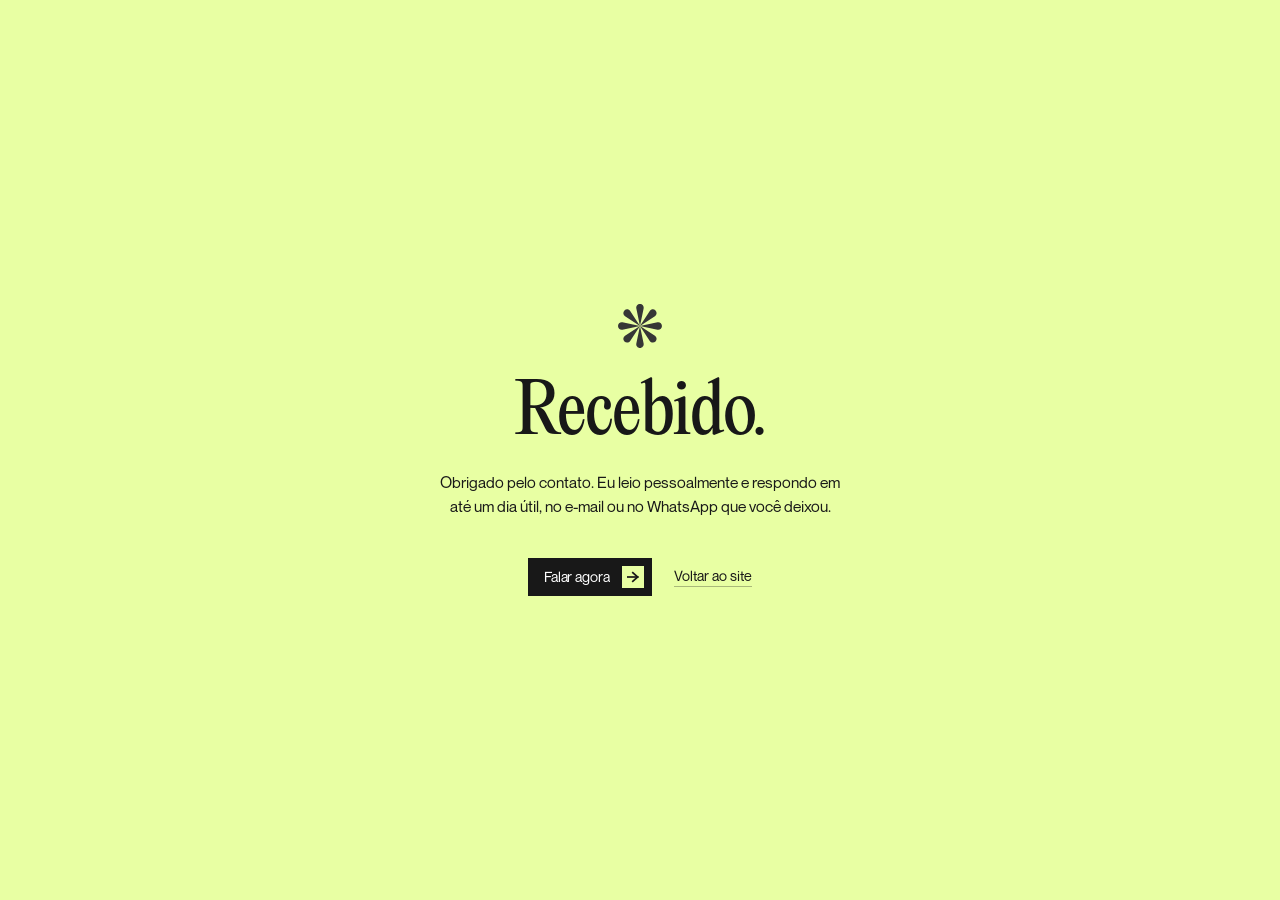
==== obrigado.html @ dfab9596 "feat: jornada em cenas presas no scroll, formulário e painel de contatos O miolo do site deixa de se" ====
<!DOCTYPE html>
<html lang="pt-BR">
<head>
  <meta charset="UTF-8">
  <meta name="viewport" content="width=device-width, initial-scale=1.0">
  <meta name="robots" content="noindex">
  <title>Obrigado | Branding</title>
  <meta name="description" content="Recebi o seu contato.">
  <link rel="preload" href="PPEditorialNew-Regular.otf" as="font" type="font/otf" crossorigin>
  <link rel="preload" href="NeueMontreal-Regular.otf" as="font" type="font/otf" crossorigin>
  <link rel="stylesheet" href="style.css?v=42">
</head>
<body>
  <main class="thanks">
    <img class="thanks-logo" src="logo_escura.svg" alt="" aria-hidden="true" width="323" height="323" draggable="false">
    <h1 class="thanks-title">Recebido.</h1>
    <p class="thanks-sub">Obrigado pelo contato. Eu leio pessoalmente e respondo em até um dia útil, no e-mail ou no WhatsApp que você deixou.</p>
    <div class="thanks-actions">
      <a href="https://wa.me/5554991595375?text=Ol%C3%A1%2C+Pedro.+Acabei+de+preencher+o+formul%C3%A1rio+no+site." target="_blank" rel="noopener noreferrer" class="hero-btn" aria-label="Falar agora no WhatsApp">
        <span class="btn-text-mask">
          <span class="btn-text-track">
            <span class="btn-text">Falar agora</span>
            <span class="btn-text">Falar agora</span>
          </span>
        </span>
        <span class="btn-icon-wrapper" aria-hidden="true">
          <span class="btn-icon-box"></span>
          <span class="btn-icon-mask">
            <span class="icon-slide-track">
              <svg class="arrow-svg" viewBox="0 0 16 16" width="14" height="14" fill="none" stroke="currentColor" stroke-width="1.8" stroke-linecap="square" stroke-linejoin="miter">
                <path d="M2.5 8h10.5"></path>
                <path d="M7.8 3.3L13 8l-5.2 4.7"></path>
              </svg>
              <svg class="arrow-svg" viewBox="0 0 16 16" width="14" height="14" fill="none" stroke="currentColor" stroke-width="1.8" stroke-linecap="square" stroke-linejoin="miter">
                <path d="M2.5 8h10.5"></path>
                <path d="M7.8 3.3L13 8l-5.2 4.7"></path>
              </svg>
            </span>
          </span>
        </span>
      </a>
      <a class="thanks-back" href="index.html">Voltar ao site</a>
    </div>
  </main>
</body>
</html>
---- style.css ----
/* Fonts Setup */
@font-face {
  font-family: 'PP Editorial New';
  src: url('./PPEditorialNew-Regular.otf') format('opentype');
  font-weight: 400;
  font-style: normal;
  font-display: block;
}

@font-face {
  font-family: 'Neue Montreal';
  src: url('./NeueMontreal-Regular.otf') format('opentype');
  font-weight: 400;
  font-style: normal;
  font-display: block;
}

/* CSS Variables */
:root {
  --color-bg: #E8FFA3;
  --color-dark: #181818;
  --color-white: #FFFFFF;
  --font-serif: 'PP Editorial New', Georgia, serif;
  --font-sans: 'Neue Montreal', -apple-system, BlinkMacSystemFont, 'Segoe UI', Roboto, sans-serif;
}

/* Reset & Base */
*,
*::before,
*::after {
  margin: 0;
  padding: 0;
  box-sizing: border-box;
  -webkit-font-smoothing: antialiased;
  -moz-osx-font-smoothing: grayscale;
}

::selection {
  background-color: #00B183;
  color: #FFFFFF;
}

::-moz-selection {
  background-color: #00B183;
  color: #FFFFFF;
}

html,
body {
  width: 100%;
  min-height: 100%;
  background-color: var(--color-bg);
  color: var(--color-dark);
  font-family: var(--font-sans);
}

/* O corte horizontal fica no html: overflow-x hidden no body faria dele uma
   caixa de rolagem, e aí o palco sticky da jornada nunca gruda. clip corta
   sem criar caixa de rolagem; onde ele não existir, o html já resolve. */
html {
  overflow-x: hidden;
}

body {
  overflow-x: clip;
}

/* Hero Section */
.hero {
  position: relative;
  width: 100%;
  min-height: auto;
  background-color: var(--color-bg);
  display: flex;
  flex-direction: column;
  align-items: center;
  justify-content: flex-start;
  overflow: hidden;
  user-select: none;
  padding-bottom: 0;
}

/* Content Area */
.hero-content {
  position: relative;
  z-index: 10;
  display: flex;
  flex-direction: column;
  align-items: center;
  text-align: center;
  padding-top: clamp(64px, 10vh, 120px);
  padding-inline: 20px;
  max-width: 1200px;
  margin: 0 auto;
}

/* Logo acima do título */
.hero-logo {
  display: block;
  width: clamp(42px, 3.8vw, 62px);
  height: auto;
  margin-bottom: clamp(18px, 2.6vh, 30px);
  user-select: none;
}

/* Headline */
.hero-title {
  font-family: var(--font-serif);
  font-size: clamp(2.2rem, 4.4vw, 4.4rem);
  font-weight: 400;
  line-height: 1.08;
  letter-spacing: -0.015em;
  color: var(--color-dark);
  display: flex;
  flex-direction: column;
  align-items: center;
  text-wrap: balance;
}

.hero-title span {
  display: block;
}

/* Subtitle */
.hero-subtitle {
  font-family: var(--font-sans);
  font-size: clamp(0.95rem, 1.15vw, 1.25rem);
  font-weight: 400;
  color: var(--color-dark);
  margin-top: clamp(12px, 1.6vh, 20px);
  letter-spacing: -0.01em;
  text-wrap: balance;
}

/* Indicador de scroll — trilho fino com um traço descendo até um ponto,
   o mesmo vocabulário de linha + nó da linha do tempo */
.hero-scroll {
  display: inline-flex;
  flex-direction: column;
  align-items: center;
  gap: 6px;
  margin-top: clamp(24px, 3.4vh, 38px);
  padding: 6px 12px;
  text-decoration: none;
  color: var(--color-dark);
  -webkit-tap-highlight-color: transparent;
}

.hero-scroll-rail {
  position: relative;
  display: block;
  width: 1px;
  height: clamp(36px, 5vh, 52px);
  background-color: rgba(24, 24, 24, 0.18);
  overflow: hidden;
}

.hero-scroll-line {
  position: absolute;
  left: 0;
  top: 0;
  width: 100%;
  height: 42%;
  background-color: var(--color-dark);
  transform: translateY(-100%);
  animation: hero-scroll-line 2.4s cubic-bezier(0.65, 0, 0.35, 1) infinite;
}

.hero-scroll-dot {
  display: block;
  width: 5px;
  height: 5px;
  border-radius: 50%;
  background-color: var(--color-dark);
  opacity: 0.35;
  animation: hero-scroll-dot 2.4s cubic-bezier(0.65, 0, 0.35, 1) infinite;
}

.hero-scroll:hover .hero-scroll-rail {
  background-color: rgba(24, 24, 24, 0.32);
}

.hero-scroll:focus-visible {
  outline: 1px solid var(--color-dark);
  outline-offset: 4px;
}

/* O traço atravessa o trilho e sai por baixo (42% × 238% ≈ 100%) */
@keyframes hero-scroll-line {
  0% { transform: translateY(-100%); }
  70%, 100% { transform: translateY(238%); }
}

/* O ponto acende quando o traço chega nele */
@keyframes hero-scroll-dot {
  0%, 52% { opacity: 0.35; transform: scale(1); }
  66% { opacity: 1; transform: scale(1.5); }
  86%, 100% { opacity: 0.35; transform: scale(1); }
}

@media (prefers-reduced-motion: reduce) {
  .hero-scroll-line,
  .hero-scroll-dot {
    animation: none;
  }

  .hero-scroll-line {
    transform: none;
  }
}

@media (prefers-reduced-motion: no-preference) {
  html {
    scroll-behavior: smooth;
  }
}

/* CTA Button */

.hero-btn {
  display: inline-flex;
  align-items: center;
  gap: 12px;
  background-color: var(--color-dark);
  color: #FFFFFF;
  padding: 8px 8px 8px 16px;
  border-radius: 0;
  font-family: var(--font-sans);
  font-size: 14.5px;
  font-weight: 400;
  text-decoration: none;
  cursor: pointer;
  border: none;
  box-shadow: none;
  position: relative;
  overflow: hidden;
  isolation: isolate;
  -webkit-mask-image: -webkit-radial-gradient(white, black);
  /* Fix Safari overflow bug */
  -webkit-backface-visibility: hidden;
  backface-visibility: hidden;
  transform: translateZ(0);
}

.hero-btn::before {
  content: '';
  position: absolute;
  inset: 0;
  background-color: #00B183;
  transform: translate3d(0, 100%, 0);
  transition: transform 0.65s cubic-bezier(0.85, 0, 0.15, 1);
  z-index: -1;
  -webkit-backface-visibility: hidden;
  backface-visibility: hidden;
  will-change: transform;
}

.hero-btn:hover::before {
  transform: translate3d(0, 0%, 0);
}

.hero-btn:hover {
  transform: translateZ(0);
  box-shadow: none;
}

.hero-btn:active {
  transform: translateZ(0);
  box-shadow: none;
}

.btn-text-mask {
  display: inline-block;
  overflow: hidden;
  height: 19px;
  position: relative;
  z-index: 1;
  -webkit-mask-image: -webkit-radial-gradient(white, black);
  -webkit-backface-visibility: hidden;
  backface-visibility: hidden;
  transform: translateZ(0);
}

.btn-text-track {
  display: flex;
  flex-direction: column;
  transform: translate3d(0, 0, 0);
  transition: transform 0.65s cubic-bezier(0.85, 0, 0.15, 1);
  -webkit-backface-visibility: hidden;
  backface-visibility: hidden;
  will-change: transform;
}

.hero-btn:hover .btn-text-track {
  transform: translate3d(0, -19px, 0);
}

.btn-text {
  letter-spacing: -0.01em;
  display: block;
  height: 19px;
  line-height: 19px;
  white-space: nowrap;
  -webkit-font-smoothing: antialiased;
}

.btn-icon-wrapper {
  display: inline-flex;
  align-items: center;
  justify-content: center;
  width: 22px;
  height: 22px;
  position: relative;
  overflow: visible;
  flex-shrink: 0;
  -webkit-backface-visibility: hidden;
  backface-visibility: hidden;
  transform: translateZ(0);
}

.btn-icon-box {
  position: absolute;
  top: 0;
  left: 0;
  width: 22px;
  height: 22px;
  background-color: var(--color-bg);
  border-radius: 0;
  transform: translate3d(0, 0, 0) rotate(0deg);
  transition: transform 0.65s cubic-bezier(0.85, 0, 0.15, 1);
  z-index: 1;
  -webkit-backface-visibility: hidden;
  backface-visibility: hidden;
  will-change: transform;
}

.hero-btn:hover .btn-icon-box {
  transform: translate3d(0, 0, 0) rotate(90deg);
}

.btn-icon-mask {
  position: absolute;
  top: 0;
  left: 0;
  width: 22px;
  height: 22px;
  overflow: hidden;
  z-index: 2;
  pointer-events: none;
  -webkit-mask-image: -webkit-radial-gradient(white, black);
  -webkit-backface-visibility: hidden;
  backface-visibility: hidden;
  transform: translateZ(0);
}

.icon-slide-track {
  position: absolute;
  left: 0;
  top: 0;
  width: 44px;
  height: 22px;
  display: flex;
  align-items: center;
  justify-content: flex-start;
  transform: translate3d(-22px, 0, 0);
  transition: transform 0.65s cubic-bezier(0.85, 0, 0.15, 1);
  color: var(--color-dark);
  -webkit-backface-visibility: hidden;
  backface-visibility: hidden;
  will-change: transform;
}

.hero-btn:hover .icon-slide-track {
  transform: translate3d(0px, 0, 0);
}

.arrow-svg {
  width: 22px;
  height: 22px;
  flex-shrink: 0;
  padding: 3.5px;
  display: block;
  box-sizing: border-box;
  -webkit-backface-visibility: hidden;
  backface-visibility: hidden;
  transform: translateZ(0);
}

/* Image Container */
.hero-image-container {
  position: relative;
  width: 100%;
  display: flex;
  justify-content: center;
  align-items: flex-end;
  pointer-events: none;
  z-index: 1;
  /* A foto tem ~14.8% de área transparente acima do cabelo. Puxa o
     container para cima nessa proporção da altura dela, deixando ~36px
     visíveis entre o indicador de scroll e o topo do cabelo. */
  margin-top: calc(36px - 0.148 * clamp(600px, 78vh, 980px));
  margin-bottom: 0;
  line-height: 0;
}

.hero-person-img {
  width: auto;
  height: clamp(600px, 78vh, 980px);
  max-width: 100%;
  object-fit: contain;
  object-position: bottom center;
  display: block;
  vertical-align: bottom;
  margin-bottom: 0;
}

/* Smooth reveal animation */
@keyframes fadeInUp {
  from {
    opacity: 0;
    transform: translateY(20px);
  }

  to {
    opacity: 1;
    transform: translateY(0);
  }
}

.hero-logo {
  opacity: 0;
  animation: fadeInUp 0.9s cubic-bezier(0.16, 1, 0.3, 1) forwards;
}

.hero-title {
  animation: fadeInUp 0.9s cubic-bezier(0.16, 1, 0.3, 1) forwards;
}

.hero-subtitle {
  opacity: 0;
  animation: fadeInUp 0.9s cubic-bezier(0.16, 1, 0.3, 1) 0.15s forwards;
}

.hero-scroll {
  opacity: 0;
  animation: fadeInUp 0.9s cubic-bezier(0.16, 1, 0.3, 1) 0.45s forwards;
}

.hero-person-img {
  opacity: 0;
  animation: fadeInUp 1.1s cubic-bezier(0.16, 1, 0.3, 1) 0.2s forwards;
}

/* Responsive adjustments for Mobile & Tablet */
@media (max-width: 768px) {
  .hero {
    min-height: auto;
    justify-content: space-between;
  }

  .hero-content {
    padding-top: clamp(64px, 12vw, 68px);
    padding-inline: 16px;
  }

  .hero-logo {
    width: clamp(40px, 11vw, 50px);
    margin-bottom: clamp(16px, 4.5vw, 22px);
  }

  .hero-title {
    font-size: clamp(3.3rem, 12.4vw, 4.7rem);
    line-height: 1.05;
    letter-spacing: -0.02em;
  }

  .hero-subtitle {
    font-size: clamp(0.9rem, 3.4vw, 1.05rem);
    margin-top: clamp(12px, 3vw, 16px);
  }

  .hero-scroll {
    margin-top: clamp(16px, 4.5vw, 24px);
  }

  .hero-btn {
    padding: 8px 10px 8px 16px;
    font-size: 14px;
  }

  .hero-image-container {
    position: relative;
    bottom: auto;
    left: auto;
    transform: none;
    width: 100%;
    height: clamp(380px, 110vw, 540px);
    /* mesma compensação do desktop: ~22px visíveis até o topo do cabelo */
    margin-top: calc(22px - 0.148 * clamp(380px, 110vw, 540px));
  }

  .hero-person-img {
    height: 100%;
    width: auto;
    max-width: none;
    object-fit: contain;
    object-position: bottom center;
  }
}

/* Very narrow smartphones (iPhone SE / 360px) */
@media (max-width: 380px) {
  .hero-title {
    font-size: 3.1rem;
  }

  .hero-content {
    padding-top: 36px;
    padding-inline: 12px;
  }

  .hero-image-container {
    height: 420px;
    margin-top: calc(22px - 0.148 * 420px);
  }
}

/* Short height screens (landscape or smaller smartphones) */
@media (max-height: 680px) and (max-width: 768px) {
  .hero-content {
    padding-top: 28px;
  }

  .hero-title {
    font-size: clamp(2.9rem, 10vw, 3.8rem);
  }

  .hero-subtitle {
    margin-top: 6px;
  }

  .hero-scroll {
    margin-top: 8px;
  }

  .hero-image-container {
    height: 360px;
    margin-top: calc(22px - 0.148 * 360px);
  }
}

/* ==========================================================================
   Showcase Branding Grid (Edge-to-Edge 9:16)
   ========================================================================== */
.branding-grid-section {
  width: 100%;
  background-color: #101010;
  overflow: hidden;
  position: relative;
}

.branding-grid {
  display: grid;
  grid-template-columns: repeat(7, 1fr);
  width: 100%;
  margin: 0;
  padding: 0;
  gap: 0;
  background-color: transparent;
}

.grid-card {
  position: relative;
  width: 100%;
  aspect-ratio: 9 / 16;
  background-color: #141414;
  overflow: hidden;
  display: flex;
  align-items: center;
  justify-content: center;
  cursor: pointer;
  outline: none;
  border: none;
  transition: transform 0.4s cubic-bezier(0.16, 1, 0.3, 1),
    box-shadow 0.4s cubic-bezier(0.16, 1, 0.3, 1),
    z-index 0.4s ease;
  user-select: none;
}

.grid-card:hover {
  z-index: 5;
  outline: none;
}

/* ==========================================================================
   Card Slideshow System (for dynamic brands like DOLCE)
   ========================================================================== */
.card-slides-container {
  position: absolute;
  inset: 0;
  width: 100%;
  height: 100%;
  overflow: hidden;
}

/* Só dois slides ficam visíveis por card: o que entra (.active, por cima)
   e o que sai (.is-leaving, por baixo, recuando até ser coberto) */
.card-slide {
  position: absolute;
  inset: 0;
  width: 100%;
  height: 100%;
  opacity: 0;
  visibility: hidden;
  display: flex;
  align-items: center;
  justify-content: center;
  z-index: 0;
  overflow: hidden;
}

.card-slide.active {
  opacity: 1;
  visibility: visible;
  z-index: 2;
}

.card-slide.is-leaving {
  opacity: 1;
  visibility: visible;
  z-index: 1;
}

/* Véu que escurece o slide que está saindo */
.card-slide::after {
  content: '';
  position: absolute;
  inset: 0;
  z-index: 2;
  background-color: #000;
  opacity: 0;
  pointer-events: none;
}

/* ---- Entrada: cortina + zoom que assenta + logo que sobe do desfoque ---- */
.card-slide.is-entering {
  animation: card-wipe-up 0.95s cubic-bezier(0.77, 0, 0.175, 1) both;
}

/* Cards alternados abrem a cortina no sentido contrário: xadrez no grid */
.grid-card:nth-child(even) .card-slide.is-entering {
  animation-name: card-wipe-down;
}

.card-slide.is-entering .slide-bg {
  animation: card-bg-settle 1.4s cubic-bezier(0.16, 1, 0.3, 1) both;
}

.card-slide.is-entering .slide-logo-wrapper {
  animation: card-logo-in 0.85s cubic-bezier(0.16, 1, 0.3, 1) 0.38s both;
}

/* ---- Saída: recua, escurece e a logo sobe sumindo ---- */
.card-slide.is-leaving .slide-bg {
  animation: card-bg-recede 0.95s cubic-bezier(0.77, 0, 0.175, 1) both;
}

.card-slide.is-leaving::after {
  animation: card-veil 0.95s cubic-bezier(0.77, 0, 0.175, 1) both;
}

.card-slide.is-leaving .slide-logo-wrapper {
  animation: card-logo-out 0.5s cubic-bezier(0.7, 0, 0.84, 0) both;
}

@keyframes card-wipe-up {
  from { clip-path: inset(100% 0 0 0); }
  to { clip-path: inset(0 0 0 0); }
}

@keyframes card-wipe-down {
  from { clip-path: inset(0 0 100% 0); }
  to { clip-path: inset(0 0 0 0); }
}

@keyframes card-bg-settle {
  from { transform: scale(1.28); }
  to { transform: scale(1); }
}

@keyframes card-bg-recede {
  from { transform: scale(1); }
  to { transform: scale(1.12); }
}

@keyframes card-veil {
  from { opacity: 0; }
  to { opacity: 0.65; }
}

@keyframes card-logo-in {
  from {
    opacity: 0;
    transform: translateY(22px);
    filter: blur(8px);
  }
  to {
    opacity: 1;
    transform: translateY(0);
    filter: blur(0);
  }
}

@keyframes card-logo-out {
  to {
    opacity: 0;
    transform: translateY(-16px);
    filter: blur(4px);
  }
}

@media (prefers-reduced-motion: reduce) {
  .card-slide.is-entering,
  .card-slide.is-entering .slide-bg,
  .card-slide.is-entering .slide-logo-wrapper,
  .card-slide.is-leaving .slide-bg,
  .card-slide.is-leaving::after,
  .card-slide.is-leaving .slide-logo-wrapper {
    animation: none;
  }

  .card-slide.is-leaving {
    visibility: hidden;
  }
}

.slide-bg {
  position: absolute;
  inset: 0;
  width: 100%;
  height: 100%;
  object-fit: cover;
  object-position: center;
  user-select: none;
  pointer-events: none;
}

.slide-logo-wrapper {
  position: relative;
  z-index: 3;
  width: 75%;
  height: 30%;
  max-width: 75%;
  max-height: 30%;
  display: flex;
  align-items: center;
  justify-content: center;
  pointer-events: none;
}

.slide-logo {
  max-width: 100%;
  max-height: 100%;
  width: auto;
  height: auto;
  object-fit: contain;
  transition: transform 0.4s cubic-bezier(0.16, 1, 0.3, 1);
}

.grid-card:hover .slide-logo {
  transform: scale(1.08);
}

/* Background Gradients & Effects for Placeholder Cards */
.card-bg {
  position: absolute;
  inset: 0;
  opacity: 0.6;
  transition: opacity 0.5s ease, transform 0.6s cubic-bezier(0.16, 1, 0.3, 1);
  background-size: 200% 200%;
}

.grid-card:hover .card-bg {
  opacity: 0.95;
  transform: scale(1.06);
}

.card-bg-1 {
  background: radial-gradient(circle at 50% 30%, #2a2c36 0%, #111216 80%);
}

.card-bg-2 {
  background: radial-gradient(circle at 60% 70%, #2b3322 0%, #12160e 80%);
}

.card-bg-3 {
  background: radial-gradient(circle at 40% 40%, #302636 0%, #140f17 80%);
}

.card-bg-4 {
  background: radial-gradient(circle at 50% 80%, #1f2d33 0%, #0d1417 80%);
}

.card-bg-5 {
  background: radial-gradient(circle at 70% 30%, #382d24 0%, #16120e 80%);
}

.card-bg-6 {
  background: radial-gradient(circle at 30% 60%, #22302e 0%, #0e1615 80%);
}

.card-bg-7 {
  background: radial-gradient(circle at 50% 50%, #2f2525 0%, #140e0e 80%);
}

.card-bg-8 {
  background: radial-gradient(circle at 60% 30%, #2c2538 0%, #120e17 80%);
}

.card-bg-9 {
  background: radial-gradient(circle at 40% 70%, #213327 0%, #0e1711 80%);
}

.card-bg-10 {
  background: radial-gradient(circle at 50% 20%, #35293b 0%, #150f19 80%);
}

.card-bg-11 {
  background: radial-gradient(circle at 30% 80%, #23313a 0%, #0d1519 80%);
}

.card-bg-12 {
  background: radial-gradient(circle at 70% 50%, #383324 0%, #17150e 80%);
}

.card-bg-13 {
  background: radial-gradient(circle at 50% 60%, #2c2d33 0%, #121217 80%);
}

.card-bg-14 {
  background: radial-gradient(circle at 40% 30%, #33242b 0%, #160e12 80%);
}

.card-bg-15 {
  background: radial-gradient(circle at 60% 40%, #233633 0%, #0e1715 80%);
}

/* Card Content & Brand Logo */
.card-content {
  position: relative;
  width: 100%;
  height: 100%;
  display: flex;
  flex-direction: column;
  align-items: center;
  justify-content: center;
  padding: 16px 10px;
  z-index: 2;
}

.card-logo-box {
  display: flex;
  flex-direction: column;
  align-items: center;
  justify-content: center;
  gap: 12px;
  color: #F5F5F5;
  transition: transform 0.4s cubic-bezier(0.16, 1, 0.3, 1),
    color 0.3s ease;
}

.preview-logo-icon {
  width: clamp(26px, 2.6vw, 38px);
  height: clamp(26px, 2.6vw, 38px);
  stroke: currentColor;
  filter: drop-shadow(0 2px 8px rgba(0, 0, 0, 0.4));
  transition: transform 0.4s cubic-bezier(0.16, 1, 0.3, 1),
    stroke 0.3s ease;
}

.card-brand-name {
  font-family: var(--font-sans);
  font-size: clamp(0.68rem, 0.78vw, 0.85rem);
  font-weight: 500;
  letter-spacing: 0.18em;
  color: #FFFFFF;
  opacity: 0.85;
  transition: opacity 0.3s ease, letter-spacing 0.3s ease;
}

.grid-card:hover .card-logo-box {
  transform: translateY(-4px) scale(1.05);
  color: var(--color-bg);
}

.grid-card:hover .preview-logo-icon {
  stroke: var(--color-bg);
}

.grid-card:hover .card-brand-name {
  opacity: 1;
  letter-spacing: 0.22em;
  color: #FFFFFF;
}

.card-tag {
  position: absolute;
  bottom: 10px;
  right: 12px;
  font-family: var(--font-sans);
  font-size: 0.65rem;
  font-weight: 500;
  letter-spacing: 0.08em;
  color: rgba(255, 255, 255, 0.25);
  transition: color 0.3s ease;
}

.grid-card:hover .card-tag {
  color: var(--color-bg);
}

/* Desktop: 2 rows x 7 cols = 14 slots */
@media (min-width: 769px) {
  .branding-grid {
    grid-template-columns: repeat(7, 1fr);
  }
}

/* Mobile: 4 rows x 3 cols = 12 cards (hiding ANDERSON and SOBERANA) */
@media (max-width: 768px) {
  .branding-grid {
    grid-template-columns: repeat(3, 1fr);
  }

  .grid-card[data-brand="ANDERSON"],
  .grid-card[data-brand="SOBERANA"] {
    display: none !important;
  }
}

/* ==========================================================================
   Jornada — palco fixo e cenas que aparecem no centro
   O JS escreve um único número por cena, --p (0 a 1, o avanço daquela cena).
   Tudo o que aparece deriva dele em CSS, então o scroll não dispara layout.
   Sem JS a seção vira um empilhamento normal, com todo o conteúdo visível.
   ========================================================================== */
.journey {
  --tl-text: #F2F0EA;
  --tl-muted: rgba(242, 240, 234, 0.46);
  --tl-line: rgba(242, 240, 234, 0.32);
  --tl-line-soft: rgba(242, 240, 234, 0.19);
  --tl-accent: var(--color-bg);

  position: relative;
  width: 100%;
  background-color: #101010;
  color: var(--tl-text);
  font-family: var(--font-sans);
  user-select: none;
}

.tl-defs {
  position: absolute;
  width: 0;
  height: 0;
  overflow: hidden;
}

/* ---- Modo empilhado (sem JS / movimento reduzido) ---- */
.scene {
  padding: clamp(72px, 11vh, 150px) clamp(20px, 4vw, 64px);
}

.scene-inner {
  max-width: 1320px;
  margin: 0 auto;
  text-align: center;
}

/* ---- Modo jornada ---- */
.journey.js-journey {
  height: calc(var(--journey-len, 7) * 100svh);
}

.journey.js-journey .journey-stage {
  position: sticky;
  top: 0;
  height: 100svh;
  overflow: hidden;
}

.journey.js-journey .scene {
  position: absolute;
  inset: 0;
  display: flex;
  align-items: center;
  justify-content: center;
  padding: clamp(28px, 7vh, 72px) clamp(20px, 4vw, 64px);
  opacity: 0;
  visibility: hidden;
  will-change: opacity, transform;
}

.journey.js-journey .scene.is-on {
  visibility: visible;
}

.scene[hidden] {
  display: none;
}

/* A cena encolhe se o conteúdo não couber na altura do palco (telas baixas) */
.journey.js-journey .scene-inner {
  width: 100%;
  transform: scale(var(--fit, 1));
  transform-origin: center center;
}

/* Trilho de avanço da jornada. Em tela estreita o texto ocupa a largura
   inteira e ele encostaria nas linhas, então só aparece no layout largo. */
.journey-rail {
  display: none;
}

@media (min-width: 981px) {
  .journey.js-journey .journey-rail {
    display: block;
  }
}

.journey.js-journey .journey-rail {
  position: absolute;
  right: clamp(14px, 2.2vw, 34px);
  top: 50%;
  width: 1px;
  height: clamp(84px, 15vh, 160px);
  margin-top: calc(clamp(84px, 15vh, 160px) / -2);
  background-color: var(--tl-line-soft);
}

.journey-rail-fill {
  position: absolute;
  left: 0;
  right: 0;
  top: 0;
  height: calc(var(--jp, 0) * 100%);
  background-color: var(--tl-accent);
}

/* --------------------------------------------------------------------------
   Aparecimento — um elemento por limiar (--at) sobre o avanço da cena (--p)
   --sp = quão rápido ele completa; --rise = de quanto abaixo ele sobe
   -------------------------------------------------------------------------- */
.scene .rv {
  --r: clamp(0, calc((var(--p, 1) - var(--at, 0)) * var(--sp, 11)), 1);
  opacity: var(--r);
  transform: translate3d(0, calc((1 - var(--r)) * var(--rise, 14px)), 0);
}

/* --------------------------------------------------------------------------
   Texto que acende palavra por palavra conforme o scroll avança
   --lit é a posição da onda na frase; cada palavra acende quando ela passa.
   -------------------------------------------------------------------------- */
.scene-words {
  --lit: calc((var(--p, 1) - 0.02) / 0.60 * (var(--n, 1) + 2));
}

.scene-words .w {
  opacity: clamp(0.15, calc((var(--lit) - var(--i, 0)) * 1.4), 1);
}

.scene-keep {
  white-space: nowrap;
}

.scene-reg {
  font-size: 0.6em;
  vertical-align: 0.55em;
  letter-spacing: 0.02em;
}

/* --------------------------------------------------------------------------
   Cenas de texto
   -------------------------------------------------------------------------- */
.scene-title {
  font-family: var(--font-serif);
  font-weight: 400;
  font-size: clamp(2.2rem, 4.4vw, 4.4rem);
  line-height: 1.08;
  letter-spacing: -0.015em;
  color: var(--tl-accent);
  max-width: calc(12.4 * clamp(2.2rem, 4.4vw, 4.4rem));
  margin-inline: auto;
  text-wrap: balance;
}

.scene-title em {
  font-style: italic;
}

.scene-sub {
  font-family: var(--font-sans);
  font-size: clamp(0.95rem, 1.15vw, 1.25rem);
  letter-spacing: -0.01em;
  color: var(--tl-text);
  margin-top: clamp(18px, 2.4vw, 32px);
}

.scene-body {
  max-width: 780px;
  margin-inline: auto;
  font-family: var(--font-sans);
  font-size: clamp(1.05rem, 1.45vw, 1.55rem);
  line-height: 1.5;
  letter-spacing: -0.005em;
  color: var(--tl-text);
  text-wrap: balance;
}

@media (max-width: 980px) {
  .scene-title {
    font-size: clamp(2.6rem, 9.6vw, 4.2rem);
    line-height: 1.05;
    letter-spacing: -0.02em;
    max-width: none;
  }

  .scene-sub {
    font-size: clamp(0.9rem, 3.4vw, 1.05rem);
  }

  .scene-body {
    font-size: clamp(1rem, 4.2vw, 1.25rem);
  }
}

@media (max-width: 380px) {
  .scene-title {
    font-size: 10.6vw;
  }
}

/* Setas / ornamentos (SVG) */
.tl-arrow {
  fill: none;
  stroke: currentColor;
  stroke-width: 1;
  stroke-linecap: square;
  stroke-linejoin: miter;
  display: block;
}

/* --------------------------------------------------------------------------
   Linha do tempo — percurso horizontal (8 marcos em 8 colunas iguais)
   Os nós ficam no centro de cada coluna: 6.25%, 18.75% ... 93.75%
   O eixo é desenhado por --fill, a mesma conta que define os limiares dos nós.
   -------------------------------------------------------------------------- */
.tl--desktop {
  --fill: clamp(0, calc((var(--p, 1) - 0.06) / 0.62), 1);
  display: none;
  position: relative;
}

.tl-row {
  display: grid;
  grid-template-columns: repeat(8, 1fr);
}

/* Linhas cujos limites caem exatamente sobre os nós (7 vãos entre 8 nós) */
.tl-row--segments {
  grid-template-columns: repeat(7, 1fr);
  margin-inline: 6.25%;
}

/* Grupos: Estratégia de Marca / Identidade de Marca */
.tl-group {
  grid-row: 1;
  position: relative;
  text-align: center;
  padding-bottom: clamp(38px, 4.6vw, 66px);
}

.tl-group--a {
  grid-column: 1 / 6;
  --span: 5;
  --at: 0.04;
}

.tl-group--b {
  grid-column: 5 / 9;
  --span: 4;
  --at: 0.45;
}

.tl-group-label {
  font-family: var(--font-serif);
  font-size: clamp(1.1rem, 1.55vw, 1.7rem);
  line-height: 1.2;
}

.tl-bracket {
  position: absolute;
  bottom: 0;
  height: clamp(32px, 4vw, 58px);
  left: calc(50% / var(--span));
  right: calc(50% / var(--span));
  border-top: 1px solid var(--tl-line);
}

.tl-group--a .tl-bracket {
  right: calc(50% / var(--span) + 5px);
}

.tl-group--b .tl-bracket {
  left: calc(50% / var(--span) + 5px);
}

.tl-bracket::before,
.tl-bracket::after {
  content: '';
  position: absolute;
  top: 0;
  bottom: 0;
  border-left: 1px dashed var(--tl-line-soft);
}

.tl-bracket::before {
  left: 0;
}

.tl-bracket::after {
  right: 0;
}

/* Marcos */
.tl-steps {
  list-style: none;
  padding-bottom: clamp(13px, 1.5vw, 20px);
}

.tl-step {
  position: relative;
  display: flex;
  align-items: center;
  justify-content: center;
  text-align: center;
  padding-inline: 4px;
  font-size: clamp(0.6rem, 0.76vw, 0.8rem);
  text-transform: uppercase;
  letter-spacing: 0.07em;
  line-height: 1.3;
}

.tl-step--final {
  color: var(--tl-accent);
}

.tl-step-arrow {
  position: absolute;
  top: 50%;
  left: 100%;
  transform: translate(-50%, -50%);
  width: clamp(22px, 2.4vw, 36px);
  height: clamp(8px, 0.8vw, 11px);
  color: var(--tl-line);
}

/* Eixo */
.tl-axis-wrap {
  position: relative;
}

.tl-axis {
  position: relative;
  height: 12px;
  align-items: center;
}

.tl-axis::before {
  content: '';
  position: absolute;
  left: 6.25%;
  right: 6.25%;
  top: 50%;
  height: 1.5px;
  margin-top: -0.75px;
  background-color: var(--tl-text);
  transform: scaleX(var(--fill, 1));
  transform-origin: left center;
}

.tl-dot {
  position: relative;
  justify-self: center;
  align-self: center;
  width: 9px;
  height: 9px;
  border-radius: 50%;
  background-color: var(--tl-text);
}

.tl-dot--final {
  background-color: var(--tl-accent);
}

/* Os nós e seus rótulos acendem na mesma ordem em que a linha os alcança:
   0.06 no primeiro, 0.68 no último, um vão de 0.62/7 entre eles. */
.tl-steps .tl-step:nth-child(1), .tl-axis .tl-dot:nth-child(1) { --at: 0.060; }
.tl-steps .tl-step:nth-child(2), .tl-axis .tl-dot:nth-child(2) { --at: 0.149; }
.tl-steps .tl-step:nth-child(3), .tl-axis .tl-dot:nth-child(3) { --at: 0.237; }
.tl-steps .tl-step:nth-child(4), .tl-axis .tl-dot:nth-child(4) { --at: 0.326; }
.tl-steps .tl-step:nth-child(5), .tl-axis .tl-dot:nth-child(5) { --at: 0.414; }
.tl-steps .tl-step:nth-child(6), .tl-axis .tl-dot:nth-child(6) { --at: 0.503; }
.tl-steps .tl-step:nth-child(7), .tl-axis .tl-dot:nth-child(7) { --at: 0.591; }
.tl-steps .tl-step:nth-child(8), .tl-axis .tl-dot:nth-child(8) { --at: 0.680; }

.tl-axis .tl-dot {
  --rise: 0px;
  --sp: 18;
}

/* Ornamento: a logo é usada como máscara, então a cor vem do CSS.
   Ele tem transform próprio, por isso só a opacidade responde ao avanço. */
.tl-ornament,
.tl-m-ornament {
  background-color: var(--tl-accent);
  -webkit-mask: url('logo_clara.svg') center / contain no-repeat;
  mask: url('logo_clara.svg') center / contain no-repeat;
}

.tl-ornament {
  position: absolute;
  top: 50%;
  width: clamp(24px, 2.8vw, 40px);
  aspect-ratio: 1;
  transform: translate(-50%, -50%);
  opacity: clamp(0, calc((var(--p, 1) - var(--at, 0)) * 11), 1);
}

.tl-ornament--left {
  left: 0;
  --at: 0.02;
}

.tl-ornament--right {
  left: 100%;
  --at: 0.68;
}

/* Entregas */
.tl-deliv-wrap {
  position: relative;
}

.tl-deliv {
  min-height: clamp(158px, 16vw, 208px);
}

.tl-deliv-item {
  display: flex;
  align-items: center;
  justify-content: center;
  text-align: center;
  text-wrap: balance;
  padding: clamp(26px, 3.2vw, 44px) 12px clamp(28px, 3.4vw, 46px);
  border-left: 1px dashed var(--tl-line-soft);
  font-size: clamp(0.82rem, 0.98vw, 1.05rem);
  line-height: 1.45;
}

.tl-deliv-item--1 { grid-column: 1 / 3; --at: 0.20; }
.tl-deliv-item--2 { grid-column: 3 / 5; --at: 0.38; }
.tl-deliv-item--3 { grid-column: 5 / 6; --at: 0.52; }

.tl-deliv-item--4 {
  grid-column: 6 / 7;
  border-right: 1px dashed var(--tl-line-soft);
  --at: 0.61;
}

/* Entrega final (sob o último nó) */
.tl-final {
  --tl-final-w: clamp(148px, 14vw, 196px);
  --at: 0.72;
  position: absolute;
  top: 0;
  /* centrado sob o último nó (93.75%) sem usar transform — o reveal usa transform */
  left: calc(93.75% - var(--tl-final-w) / 2);
  width: var(--tl-final-w);
  display: flex;
  flex-direction: column;
  align-items: center;
  color: var(--tl-accent);
}

.tl-final-arrow {
  width: 12px;
  height: clamp(42px, 4.8vw, 60px);
}

.tl-final-list {
  list-style: none;
  margin-top: clamp(8px, 1vw, 14px);
  display: flex;
  flex-direction: column;
  gap: clamp(7px, 0.85vw, 12px);
  text-align: center;
  font-size: clamp(0.82rem, 0.98vw, 1.05rem);
  line-height: 1.35;
}

/* Fases */
.tl-phases {
  margin-top: clamp(22px, 2.8vw, 42px);
}

.tl-phase {
  position: relative;
  text-align: center;
  padding-top: clamp(16px, 1.9vw, 26px);
  font-family: var(--font-serif);
  text-transform: uppercase;
  letter-spacing: 0.08em;
  font-size: clamp(0.85rem, 1.05vw, 1.2rem);
  color: var(--tl-muted);
}

.tl-phase--1 { grid-column: 1 / 3; --at: 0.22; }
.tl-phase--2 { grid-column: 3 / 5; --at: 0.40; }
.tl-phase--3 { grid-column: 5 / 7; --at: 0.54; }
.tl-phase--4 { grid-column: 7 / 8; --at: 0.64; }

.tl-phase-rule {
  position: absolute;
  top: 0;
  left: 5px;
  right: 5px;
  height: 6px;
  border-top: 1px solid var(--tl-line-soft);
}

.tl-phase-rule::before,
.tl-phase-rule::after {
  content: '';
  position: absolute;
  top: 0;
  width: 1px;
  height: 6px;
  background-color: var(--tl-line-soft);
}

.tl-phase-rule::before { left: 0; }
.tl-phase-rule::after { right: 0; }

/* --------------------------------------------------------------------------
   Linha do tempo — percurso vertical centralizado (telas estreitas)
   O trilho é a soma dos conectores desenhados no topo de cada bloco,
   então a linha nunca cruza um texto. Os limiares (--at) de cada bloco são
   distribuídos pelo JS, na ordem em que eles aparecem.
   -------------------------------------------------------------------------- */
.tl--mobile {
  --tl-dot: 9px;
  max-width: 520px;
  margin: 0 auto;
  text-align: center;
}

.tl-m-group,
.tl-m-phase,
.tl-m-step,
.tl-m-deliv,
.tl-m-final,
.tl-m-final-arrow,
.tl-m-ornament {
  position: relative;
}

/* Conector vertical (o trilho) */
.tl-m-group::before,
.tl-m-phase::before,
.tl-m-step::before,
.tl-m-deliv::before {
  content: '';
  position: absolute;
  left: 50%;
  top: 0;
  width: 1px;
  height: var(--c);
  margin-left: -0.5px;
  background-color: var(--tl-line-soft);
}

/* O primeiro bloco da segunda metade não vem de lugar nenhum */
.tl-m-group--first::before {
  display: none;
}

.tl-m-group--first {
  padding-top: 0;
}

/* Grupos — divisor com réguas laterais */
.tl-m-group {
  --c: clamp(28px, 7vw, 40px);
  display: flex;
  align-items: center;
  justify-content: center;
  gap: clamp(12px, 3.5vw, 18px);
  padding-top: calc(var(--c) + clamp(12px, 3.4vw, 18px));
  font-family: var(--font-serif);
  font-weight: 400;
  font-size: clamp(1.3rem, 5.2vw, 1.8rem);
  line-height: 1.15;
}

.tl-m-rule {
  flex: 1 1 0;
  min-width: 14px;
  height: 0;
  border-top: 1px solid var(--tl-line);
}

.tl-m-rule--dashed {
  border-top-style: dashed;
  border-top-color: var(--tl-line-soft);
}

.tl-m-txt {
  flex: 0 1 auto;
  text-wrap: balance;
}

/* Fases */
.tl-m-phase {
  --c: clamp(20px, 5.4vw, 30px);
  padding-top: calc(var(--c) + clamp(10px, 2.8vw, 14px));
  font-family: var(--font-serif);
  text-transform: uppercase;
  letter-spacing: 0.1em;
  font-size: clamp(0.8rem, 3.3vw, 0.95rem);
  color: var(--tl-muted);
}

/* Marcos */
.tl-m-step {
  --c: clamp(15px, 4vw, 22px);
  padding-top: calc(var(--c) + var(--tl-dot) + clamp(9px, 2.5vw, 12px));
  font-size: clamp(0.78rem, 3.3vw, 0.88rem);
  text-transform: uppercase;
  letter-spacing: 0.09em;
}

.tl-m-step::after {
  content: '';
  position: absolute;
  left: 50%;
  top: var(--c);
  width: var(--tl-dot);
  height: var(--tl-dot);
  margin-left: calc(var(--tl-dot) / -2);
  border-radius: 50%;
  background-color: var(--tl-text);
}

.tl-m-step--final {
  color: var(--tl-accent);
}

.tl-m-step--final::after {
  background-color: var(--tl-accent);
}

/* Entregas */
.tl-m-deliv {
  --c: clamp(15px, 4.4vw, 24px);
  display: flex;
  align-items: center;
  justify-content: center;
  gap: clamp(11px, 3.2vw, 16px);
  padding-top: calc(var(--c) + clamp(9px, 2.6vw, 13px));
  font-size: clamp(0.92rem, 3.8vw, 1.05rem);
  line-height: 1.4;
}

/* Entrega final */
.tl-m-final-arrow {
  display: block;
  width: 12px;
  height: clamp(32px, 8vw, 46px);
  margin: clamp(10px, 3vw, 14px) auto 0;
  color: var(--tl-accent);
}

.tl-m-final {
  list-style: none;
  display: flex;
  flex-direction: column;
  gap: clamp(6px, 1.8vw, 9px);
  margin-top: clamp(9px, 2.6vw, 12px);
  color: var(--tl-accent);
  font-size: clamp(0.92rem, 3.8vw, 1.05rem);
  line-height: 1.35;
}

/* Ornamentos nas pontas do percurso */
.tl-m-ornament {
  display: block;
  width: clamp(22px, 6vw, 28px);
  aspect-ratio: 1;
  margin: 0 auto clamp(2px, 1vw, 6px);
}

/* --------------------------------------------------------------------------
   Troca de layout da linha do tempo
   -------------------------------------------------------------------------- */
@media (min-width: 981px) {
  .tl--desktop { display: block; }
  .tl--mobile { display: none; }
}

/* --------------------------------------------------------------------------
   Movimento reduzido — sem palco fixo, tudo visível
   -------------------------------------------------------------------------- */
@media (prefers-reduced-motion: reduce) {
  .scene .rv,
  .scene-words .w,
  .tl-ornament {
    opacity: 1;
    transform: none;
  }

  .tl-axis::before {
    transform: scaleX(1);
  }
}

/* ==========================================================================
   Contato — a última cena da jornada
   Ela é a única cena de fundo claro: como o painel cobre o palco inteiro e
   aparece junto com o conteúdo, é a própria cena que leva a tela do escuro
   para o verde. Fora do modo jornada ela é só uma dobra verde comum.
   ========================================================================== */
.scene--form {
  background-color: var(--color-bg);
  color: var(--color-dark);
}

/* O painel sobe do pé da tela: a borda de cima do recorte desce de 100% a 0
   conforme --wipe. Como ele é opaco, cobre a cena escura em vez de se
   misturar com ela. Sem --wipe (sem JS) o recorte não existe. */
.journey.js-journey .scene--form {
  clip-path: inset(calc(var(--wipe, 0) * 100%) 0 0 0);
}

.scene--form .scene-inner {
  max-width: 560px;
  text-align: center;
}

.contato-kicker {
  font-family: var(--font-sans);
  font-size: clamp(0.7rem, 0.82vw, 0.78rem);
  text-transform: uppercase;
  letter-spacing: 0.14em;
  opacity: 0.55;
}

.contato-title {
  font-family: var(--font-serif);
  font-weight: 400;
  font-size: clamp(2.1rem, 4vw, 3.4rem);
  line-height: 1.08;
  letter-spacing: -0.015em;
  margin-top: clamp(12px, 1.6vw, 20px);
  text-wrap: balance;
}

.contato-sub {
  font-family: var(--font-sans);
  font-size: clamp(0.92rem, 1.1vw, 1.1rem);
  letter-spacing: -0.01em;
  margin-top: clamp(8px, 1.2vw, 14px);
  opacity: 0.7;
}

/* O limiar de cada campo vem do HTML, então a opacidade de .rv já cuida da
   entrada; aqui o opacity do kicker e do sub precisa ser multiplicado por ela */
.scene--form .contato-kicker,
.scene--form .contato-sub {
  opacity: calc(var(--r, 1) * 0.62);
}

.form {
  margin-top: clamp(28px, 4vh, 52px);
  display: flex;
  flex-direction: column;
  gap: clamp(16px, 2.4vh, 26px);
  text-align: left;
}

.field {
  display: flex;
  flex-direction: column;
  gap: 6px;
}

.field label {
  font-family: var(--font-sans);
  font-size: 0.72rem;
  text-transform: uppercase;
  letter-spacing: 0.12em;
  opacity: 0.6;
}

.field input {
  font-family: var(--font-sans);
  font-size: clamp(1rem, 1.25vw, 1.15rem);
  color: var(--color-dark);
  background: transparent;
  border: none;
  border-bottom: 1px solid rgba(24, 24, 24, 0.28);
  border-radius: 0;
  padding: 5px 0 8px;
  transition: border-color 0.35s ease;
  -webkit-appearance: none;
  appearance: none;
}

.field input::placeholder {
  color: rgba(24, 24, 24, 0.3);
}

.field input:focus {
  outline: none;
  border-bottom-color: var(--color-dark);
}

.field.is-invalid input {
  border-bottom-color: #B3261E;
}

.field.is-invalid label {
  opacity: 1;
  color: #B3261E;
}

/* Isca de robô: fora da tela, mas não display:none — há robô que ignora */
.form-trap {
  position: absolute;
  left: -9999px;
  width: 1px;
  height: 1px;
  overflow: hidden;
}

.form-msg {
  font-family: var(--font-sans);
  font-size: 0.85rem;
  line-height: 1.45;
  color: #B3261E;
  margin-top: -4px;
}

.form-msg a {
  color: inherit;
}

.form-submit {
  align-self: flex-start;
  margin-top: clamp(4px, 1vh, 12px);
}

.form.is-sending .form-submit {
  pointer-events: none;
  opacity: 0.55;
}

@media (max-width: 768px) {
  .contato-title {
    font-size: clamp(2.1rem, 8.4vw, 2.8rem);
  }

  .form-submit {
    align-self: stretch;
    justify-content: space-between;
  }
}

/* ==========================================================================
   Obrigado — página de confirmação
   ========================================================================== */
.thanks {
  min-height: 100svh;
  display: flex;
  flex-direction: column;
  align-items: center;
  justify-content: center;
  text-align: center;
  padding: clamp(48px, 10vh, 120px) 20px;
  background-color: var(--color-bg);
}

.thanks-logo {
  width: clamp(40px, 3.4vw, 56px);
  height: auto;
  margin-bottom: clamp(24px, 3.4vh, 38px);
}

.thanks-title {
  font-family: var(--font-serif);
  font-weight: 400;
  font-size: clamp(2.4rem, 5.4vw, 4.4rem);
  line-height: 1.06;
  letter-spacing: -0.02em;
}

.thanks-sub {
  font-family: var(--font-sans);
  font-size: clamp(0.98rem, 1.2vw, 1.2rem);
  line-height: 1.5;
  max-width: 460px;
  margin: clamp(16px, 2.2vh, 26px) auto 0;
  text-wrap: balance;
}

.thanks-actions {
  display: flex;
  flex-wrap: wrap;
  align-items: center;
  justify-content: center;
  gap: clamp(14px, 2vw, 22px);
  margin-top: clamp(30px, 4.4vh, 50px);
}

.thanks-back {
  font-family: var(--font-sans);
  font-size: 0.9rem;
  color: var(--color-dark);
  text-decoration: none;
  border-bottom: 1px solid rgba(24, 24, 24, 0.3);
  padding-bottom: 2px;
  transition: border-color 0.3s ease;
}

.thanks-back:hover {
  border-bottom-color: var(--color-dark);
}
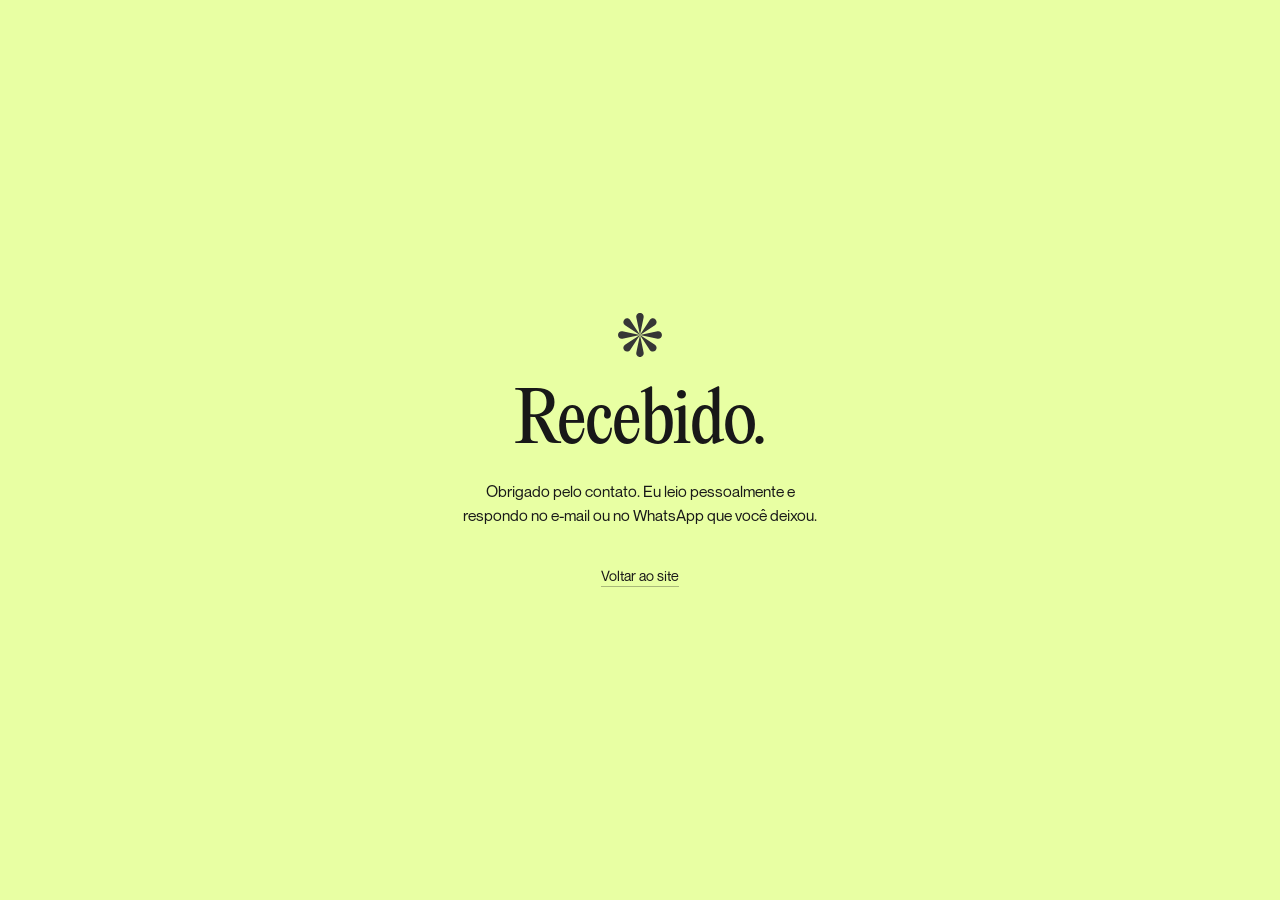
==== commit f7584679: "fix: barra do navegador no Instagram jogava a jornada fora de posição No navegador do Instagram (e n" ====
--- a/obrigado.html
+++ b/obrigado.html
@@ -8,37 +8,14 @@
   <meta name="description" content="Recebi o seu contato.">
   <link rel="preload" href="PPEditorialNew-Regular.otf" as="font" type="font/otf" crossorigin>
   <link rel="preload" href="NeueMontreal-Regular.otf" as="font" type="font/otf" crossorigin>
-  <link rel="stylesheet" href="style.css?v=42">
+  <link rel="stylesheet" href="style.css?v=44">
 </head>
 <body>
   <main class="thanks">
     <img class="thanks-logo" src="logo_escura.svg" alt="" aria-hidden="true" width="323" height="323" draggable="false">
     <h1 class="thanks-title">Recebido.</h1>
-    <p class="thanks-sub">Obrigado pelo contato. Eu leio pessoalmente e respondo em até um dia útil, no e-mail ou no WhatsApp que você deixou.</p>
+    <p class="thanks-sub">Obrigado pelo contato. Eu leio pessoalmente e respondo no e-mail ou no WhatsApp que você deixou.</p>
     <div class="thanks-actions">
-      <a href="https://wa.me/5554991595375?text=Ol%C3%A1%2C+Pedro.+Acabei+de+preencher+o+formul%C3%A1rio+no+site." target="_blank" rel="noopener noreferrer" class="hero-btn" aria-label="Falar agora no WhatsApp">
-        <span class="btn-text-mask">
-          <span class="btn-text-track">
-            <span class="btn-text">Falar agora</span>
-            <span class="btn-text">Falar agora</span>
-          </span>
-        </span>
-        <span class="btn-icon-wrapper" aria-hidden="true">
-          <span class="btn-icon-box"></span>
-          <span class="btn-icon-mask">
-            <span class="icon-slide-track">
-              <svg class="arrow-svg" viewBox="0 0 16 16" width="14" height="14" fill="none" stroke="currentColor" stroke-width="1.8" stroke-linecap="square" stroke-linejoin="miter">
-                <path d="M2.5 8h10.5"></path>
-                <path d="M7.8 3.3L13 8l-5.2 4.7"></path>
-              </svg>
-              <svg class="arrow-svg" viewBox="0 0 16 16" width="14" height="14" fill="none" stroke="currentColor" stroke-width="1.8" stroke-linecap="square" stroke-linejoin="miter">
-                <path d="M2.5 8h10.5"></path>
-                <path d="M7.8 3.3L13 8l-5.2 4.7"></path>
-              </svg>
-            </span>
-          </span>
-        </span>
-      </a>
       <a class="thanks-back" href="index.html">Voltar ao site</a>
     </div>
   </main>
--- a/style.css
+++ b/style.css
@@ -17,6 +17,13 @@
 
 /* CSS Variables */
 :root {
+  /* Altura de referência da jornada. O JS congela isso em pixels: no
+     navegador do Instagram (e no Safari) a barra some e volta quando o
+     scroll muda de sentido, e qualquer medida em vh/svh mudaria junto,
+     reposicionando a página inteira no meio do gesto. 100svh é só o valor
+     de partida, para a página funcionar sem JS. */
+  --vu: 100svh;
+
   --color-bg: #E8FFA3;
   --color-dark: #181818;
   --color-white: #FFFFFF;
@@ -979,13 +986,18 @@
 
 /* ---- Modo jornada ---- */
 .journey.js-journey {
-  height: calc(var(--journey-len, 7) * 100svh);
-}
-
+  height: calc(var(--journey-len, 7) * var(--vu));
+}
+
+/* O palco acompanha a viewport visível (dvh), senão, com a barra do
+   navegador escondida, sobraria uma faixa sob o painel claro do contato.
+   Ele pode mudar de altura à vontade: o avanço da jornada não é medido
+   por ele, e sim pela posição da seção na tela. */
 .journey.js-journey .journey-stage {
   position: sticky;
   top: 0;
   height: 100svh;
+  height: 100dvh;
   overflow: hidden;
 }
 
@@ -995,7 +1007,7 @@
   display: flex;
   align-items: center;
   justify-content: center;
-  padding: clamp(28px, 7vh, 72px) clamp(20px, 4vw, 64px);
+  padding: clamp(28px, calc(var(--vu) * 0.07), 72px) clamp(20px, 4vw, 64px);
   opacity: 0;
   visibility: hidden;
   will-change: opacity, transform;
@@ -1033,8 +1045,8 @@
   right: clamp(14px, 2.2vw, 34px);
   top: 50%;
   width: 1px;
-  height: clamp(84px, 15vh, 160px);
-  margin-top: calc(clamp(84px, 15vh, 160px) / -2);
+  height: clamp(84px, calc(var(--vu) * 0.15), 160px);
+  margin-top: calc(clamp(84px, calc(var(--vu) * 0.15), 160px) / -2);
   background-color: var(--tl-line-soft);
 }
 
